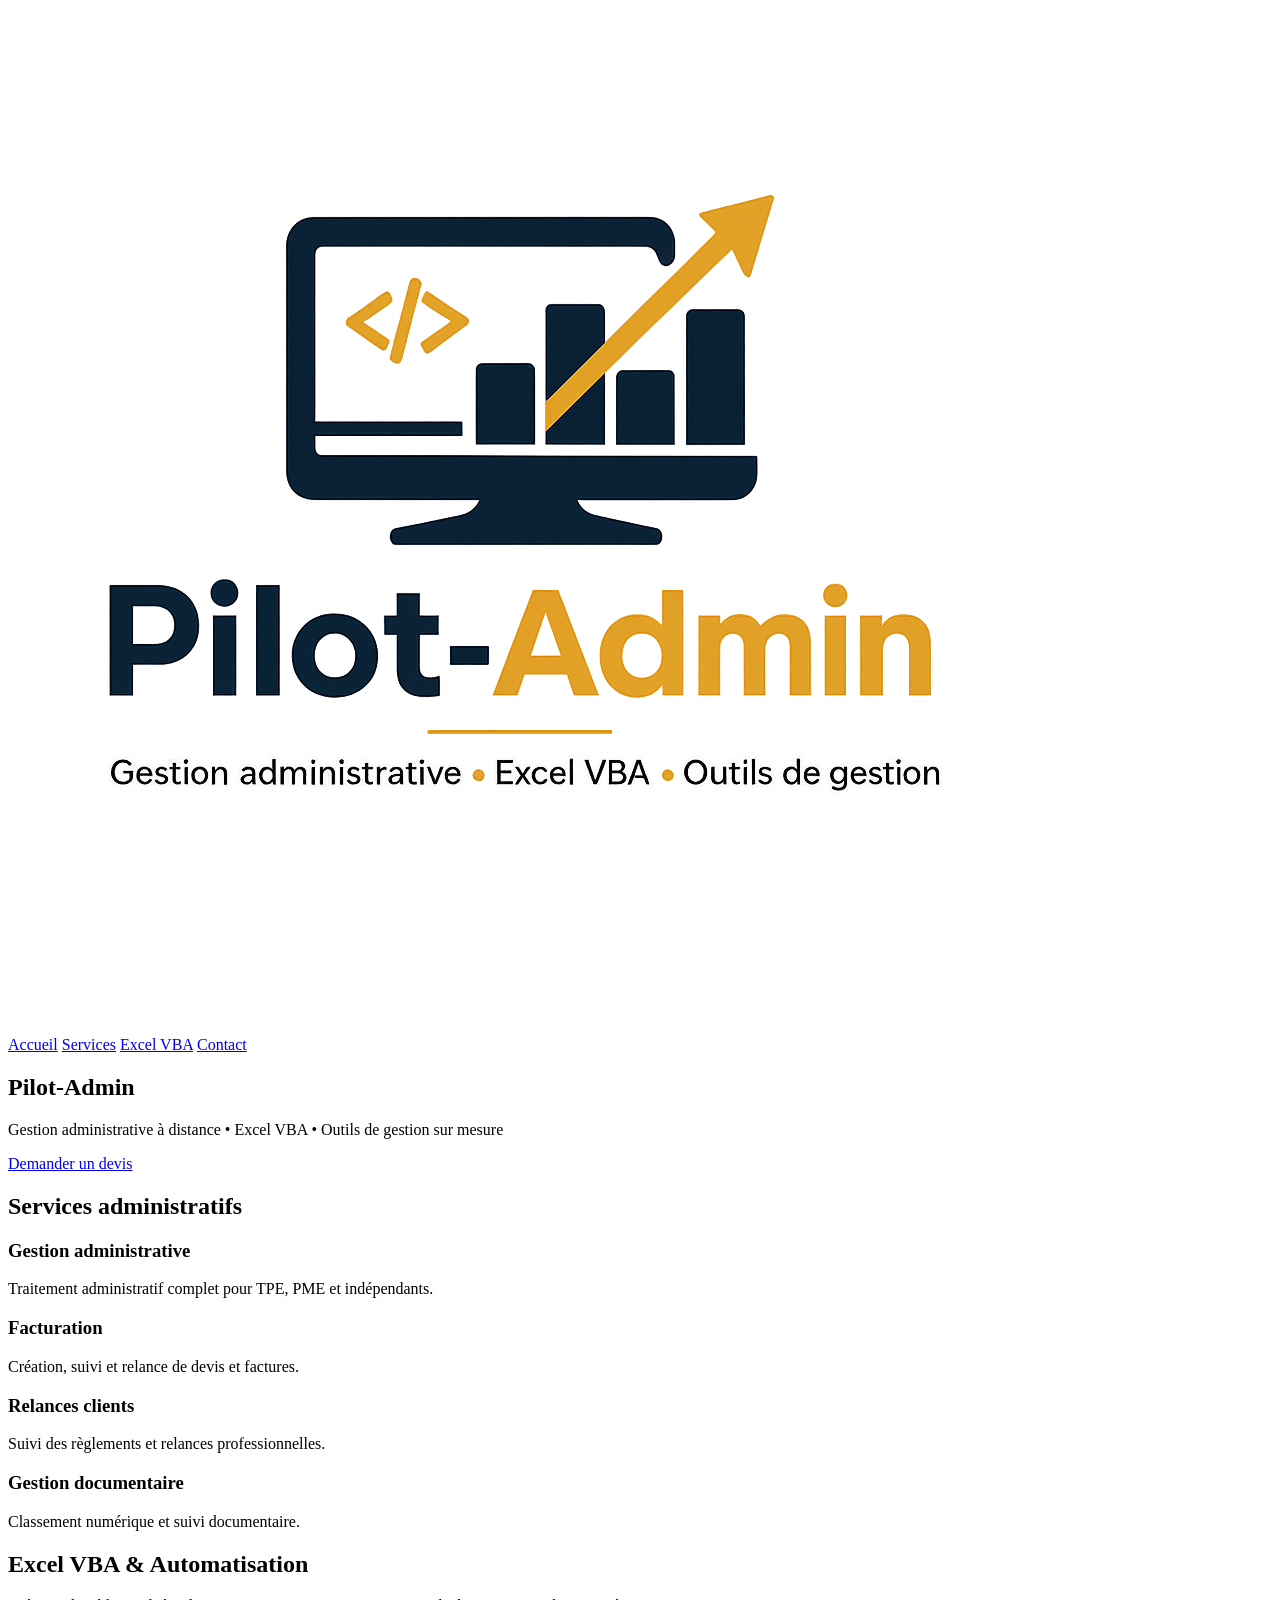
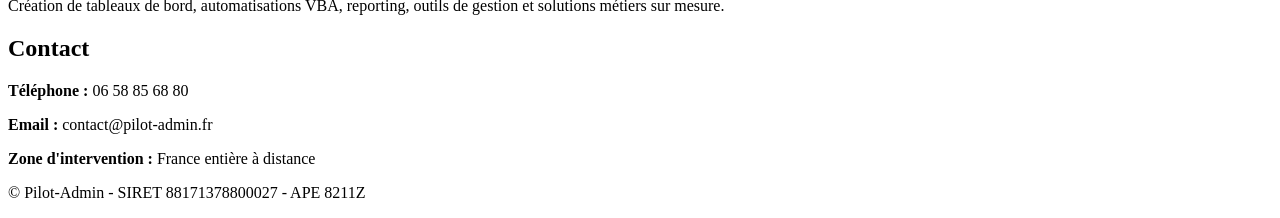
==== index.html @ e0c38121 "Update index.html" ====
<!DOCTYPE html>
<html lang="fr">
<head>
<meta charset="UTF-8">
<meta name="viewport" content="width=device-width, initial-scale=1.0">
<title>Pilot-Admin | Gestion administrative & Excel VBA</title>

<link rel="stylesheet" href="css/style.css">

</head>

<body>

<header>
    <div class="container nav">
        <img src="images/logo.png" alt="Pilot-Admin" class="logo">

        <nav>
            <a href="#accueil">Accueil</a>
            <a href="#services">Services</a>
            <a href="#excel">Excel VBA</a>
            <a href="#contact">Contact</a>
        </nav>
    </div>
</header>

<section id="accueil" class="hero">

    <div class="container">

        <h1>Pilot-Admin</h1>

        <p>
            Gestion administrative à distance • Excel VBA • Outils de gestion sur mesure
        </p>

        <div class="buttons">
            <a href="#contact" class="btn">Demander un devis</a>
        </div>

    </div>

</section>

<section id="services">

    <div class="container">

        <h2>Services administratifs</h2>

        <div class="cards">

            <div class="card">
                <h3>Gestion administrative</h3>
                <p>Traitement administratif complet pour TPE, PME et indépendants.</p>
            </div>

            <div class="card">
                <h3>Facturation</h3>
                <p>Création, suivi et relance de devis et factures.</p>
            </div>

            <div class="card">
                <h3>Relances clients</h3>
                <p>Suivi des règlements et relances professionnelles.</p>
            </div>

            <div class="card">
                <h3>Gestion documentaire</h3>
                <p>Classement numérique et suivi documentaire.</p>
            </div>

        </div>

    </div>

</section>

<section id="excel">

    <div class="container">

        <h2>Excel VBA & Automatisation</h2>

        <p class="center">
            Création de tableaux de bord, automatisations VBA,
            reporting, outils de gestion et solutions métiers sur mesure.
        </p>

    </div>

</section>

<section id="contact">

    <div class="container">

        <h2>Contact</h2>

        <div class="contact-box">

            <p><strong>Téléphone :</strong> 06 58 85 68 80</p>

            <p><strong>Email :</strong> contact@pilot-admin.fr</p>

            <p><strong>Zone d'intervention :</strong> France entière à distance</p>

        </div>

    </div>

</section>

<footer>

    <div class="container">

        <p>© Pilot-Admin - SIRET 88171378800027 - APE 8211Z</p>

    </div>

</footer>

</body>
</html>
---- css/style.css ----
/* Pilot-Admin */
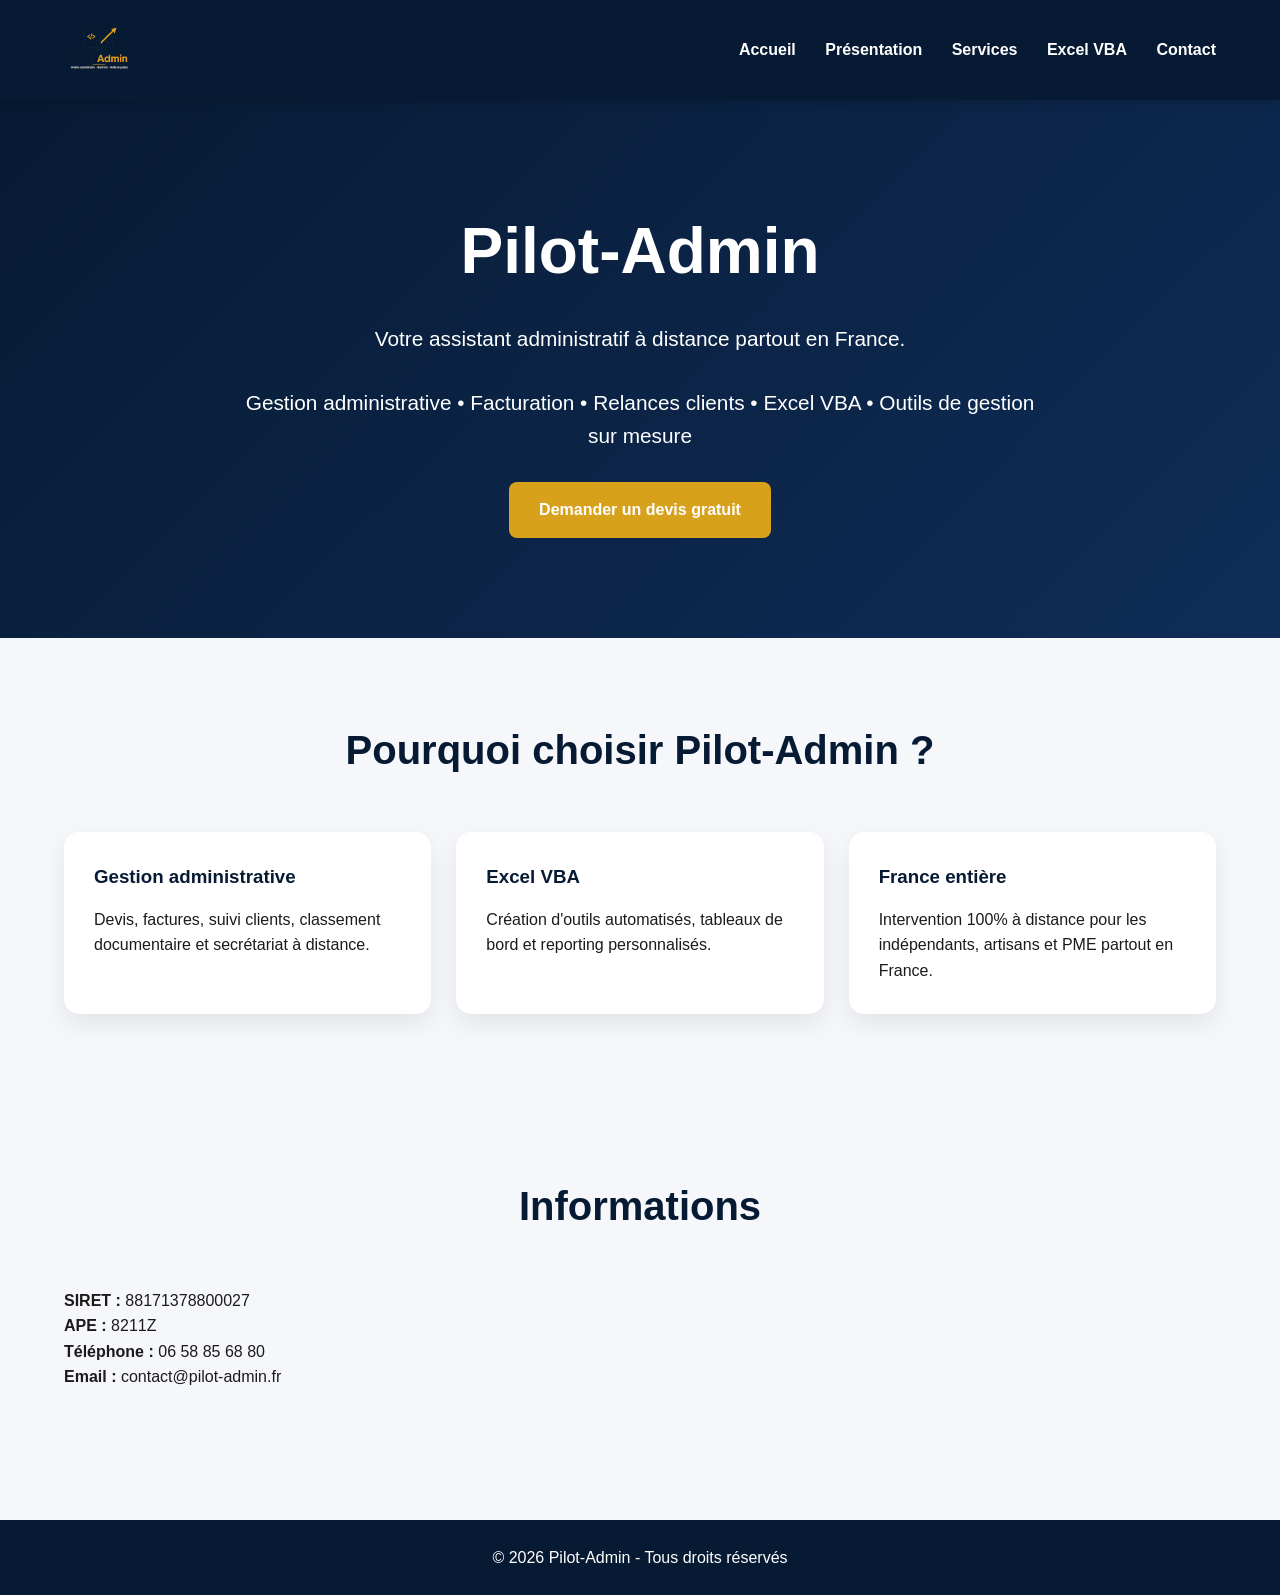
==== commit be1eb52b: "Update index.html" ====
--- a/index.html
+++ b/index.html
@@ -3,10 +3,8 @@
 <head>
 <meta charset="UTF-8">
 <meta name="viewport" content="width=device-width, initial-scale=1.0">
-<title>Pilot-Admin | Gestion administrative & Excel VBA</title>
-
+<title>Pilot-Admin - Gestion administrative à distance</title>
 <link rel="stylesheet" href="css/style.css">
-
 </head>
 
 <body>
@@ -14,111 +12,79 @@
 <header>
     <div class="container nav">
         <img src="images/logo.png" alt="Pilot-Admin" class="logo">
-
         <nav>
-            <a href="#accueil">Accueil</a>
-            <a href="#services">Services</a>
-            <a href="#excel">Excel VBA</a>
-            <a href="#contact">Contact</a>
+            <a href="index.html">Accueil</a>
+            <a href="a-propos.html">Présentation</a>
+            <a href="services.html">Services</a>
+            <a href="excel-vba.html">Excel VBA</a>
+            <a href="contact.html">Contact</a>
         </nav>
     </div>
 </header>
 
-<section id="accueil" class="hero">
-
+<section class="hero">
     <div class="container">
-
         <h1>Pilot-Admin</h1>
+        <p>
+            Votre assistant administratif à distance partout en France.
+        </p>
 
         <p>
-            Gestion administrative à distance • Excel VBA • Outils de gestion sur mesure
+            Gestion administrative • Facturation • Relances clients • Excel VBA • Outils de gestion sur mesure
         </p>
 
-        <div class="buttons">
-            <a href="#contact" class="btn">Demander un devis</a>
-        </div>
-
+        <a href="contact.html" class="btn">
+            Demander un devis gratuit
+        </a>
     </div>
-
 </section>
 
-<section id="services">
-
+<section class="section">
     <div class="container">
-
-        <h2>Services administratifs</h2>
+        <h2>Pourquoi choisir Pilot-Admin ?</h2>
 
         <div class="cards">
 
             <div class="card">
                 <h3>Gestion administrative</h3>
-                <p>Traitement administratif complet pour TPE, PME et indépendants.</p>
+                <p>
+                    Devis, factures, suivi clients, classement documentaire et secrétariat à distance.
+                </p>
             </div>
 
             <div class="card">
-                <h3>Facturation</h3>
-                <p>Création, suivi et relance de devis et factures.</p>
+                <h3>Excel VBA</h3>
+                <p>
+                    Création d'outils automatisés, tableaux de bord et reporting personnalisés.
+                </p>
             </div>
 
             <div class="card">
-                <h3>Relances clients</h3>
-                <p>Suivi des règlements et relances professionnelles.</p>
-            </div>
-
-            <div class="card">
-                <h3>Gestion documentaire</h3>
-                <p>Classement numérique et suivi documentaire.</p>
+                <h3>France entière</h3>
+                <p>
+                    Intervention 100% à distance pour les indépendants, artisans et PME partout en France.
+                </p>
             </div>
 
         </div>
-
     </div>
-
 </section>
 
-<section id="excel">
+<section class="section dark">
+    <div class="container">
+        <h2>Informations</h2>
 
-    <div class="container">
-
-        <h2>Excel VBA & Automatisation</h2>
-
-        <p class="center">
-            Création de tableaux de bord, automatisations VBA,
-            reporting, outils de gestion et solutions métiers sur mesure.
-        </p>
-
+        <p><strong>SIRET :</strong> 88171378800027</p>
+        <p><strong>APE :</strong> 8211Z</p>
+        <p><strong>Téléphone :</strong> 06 58 85 68 80</p>
+        <p><strong>Email :</strong> contact@pilot-admin.fr</p>
     </div>
-
-</section>
-
-<section id="contact">
-
-    <div class="container">
-
-        <h2>Contact</h2>
-
-        <div class="contact-box">
-
-            <p><strong>Téléphone :</strong> 06 58 85 68 80</p>
-
-            <p><strong>Email :</strong> contact@pilot-admin.fr</p>
-
-            <p><strong>Zone d'intervention :</strong> France entière à distance</p>
-
-        </div>
-
-    </div>
-
 </section>
 
 <footer>
-
     <div class="container">
-
-        <p>© Pilot-Admin - SIRET 88171378800027 - APE 8211Z</p>
-
+        © 2026 Pilot-Admin - Tous droits réservés
     </div>
-
 </footer>
 
 </body>
--- a/css/style.css
+++ b/css/style.css
@@ -1 +1,171 @@
-/* Pilot-Admin */
+*{
+margin:0;
+padding:0;
+box-sizing:border-box;
+font-family:Arial, Helvetica, sans-serif;
+}
+
+body{
+background:#f5f7fa;
+color:#1b1b1b;
+line-height:1.6;
+}
+
+.container{
+width:90%;
+max-width:1200px;
+margin:auto;
+}
+
+header{
+background:#071a33;
+position:sticky;
+top:0;
+z-index:1000;
+box-shadow:0 2px 10px rgba(0,0,0,0.2);
+}
+
+.nav{
+display:flex;
+justify-content:space-between;
+align-items:center;
+padding:15px 0;
+}
+
+.logo{
+height:70px;
+}
+
+nav a{
+color:white;
+text-decoration:none;
+margin-left:25px;
+font-weight:bold;
+transition:0.3s;
+}
+
+nav a:hover{
+color:#d8a11c;
+}
+
+.hero{
+background:linear-gradient(135deg,#071a33,#0f2d58);
+color:white;
+padding:100px 0;
+text-align:center;
+}
+
+.hero h1{
+font-size:4rem;
+margin-bottom:20px;
+}
+
+.hero p{
+font-size:1.3rem;
+max-width:800px;
+margin:auto;
+margin-bottom:30px;
+}
+
+.btn{
+display:inline-block;
+padding:15px 30px;
+background:#d8a11c;
+color:white;
+text-decoration:none;
+font-weight:bold;
+border-radius:8px;
+transition:0.3s;
+}
+
+.btn:hover{
+transform:translateY(-3px);
+}
+
+section{
+padding:80px 0;
+}
+
+h2{
+text-align:center;
+font-size:2.5rem;
+margin-bottom:50px;
+color:#071a33;
+}
+
+.cards{
+display:grid;
+grid-template-columns:repeat(auto-fit,minmax(250px,1fr));
+gap:25px;
+}
+
+.card{
+background:white;
+padding:30px;
+border-radius:15px;
+box-shadow:0 10px 25px rgba(0,0,0,0.08);
+transition:0.3s;
+}
+
+.card:hover{
+transform:translateY(-8px);
+}
+
+.card h3{
+color:#071a33;
+margin-bottom:15px;
+}
+
+.center{
+text-align:center;
+max-width:900px;
+margin:auto;
+font-size:1.1rem;
+}
+
+.contact-box{
+background:white;
+padding:40px;
+max-width:700px;
+margin:auto;
+border-radius:15px;
+box-shadow:0 10px 25px rgba(0,0,0,0.08);
+}
+
+.contact-box p{
+margin-bottom:15px;
+font-size:1.1rem;
+}
+
+footer{
+background:#071a33;
+color:white;
+text-align:center;
+padding:25px;
+margin-top:50px;
+}
+
+@media(max-width:768px){
+
+.nav{
+flex-direction:column;
+}
+
+nav{
+margin-top:15px;
+}
+
+nav a{
+display:block;
+margin:10px 0;
+}
+
+.hero h1{
+font-size:2.5rem;
+}
+
+.logo{
+height:60px;
+}
+
+}
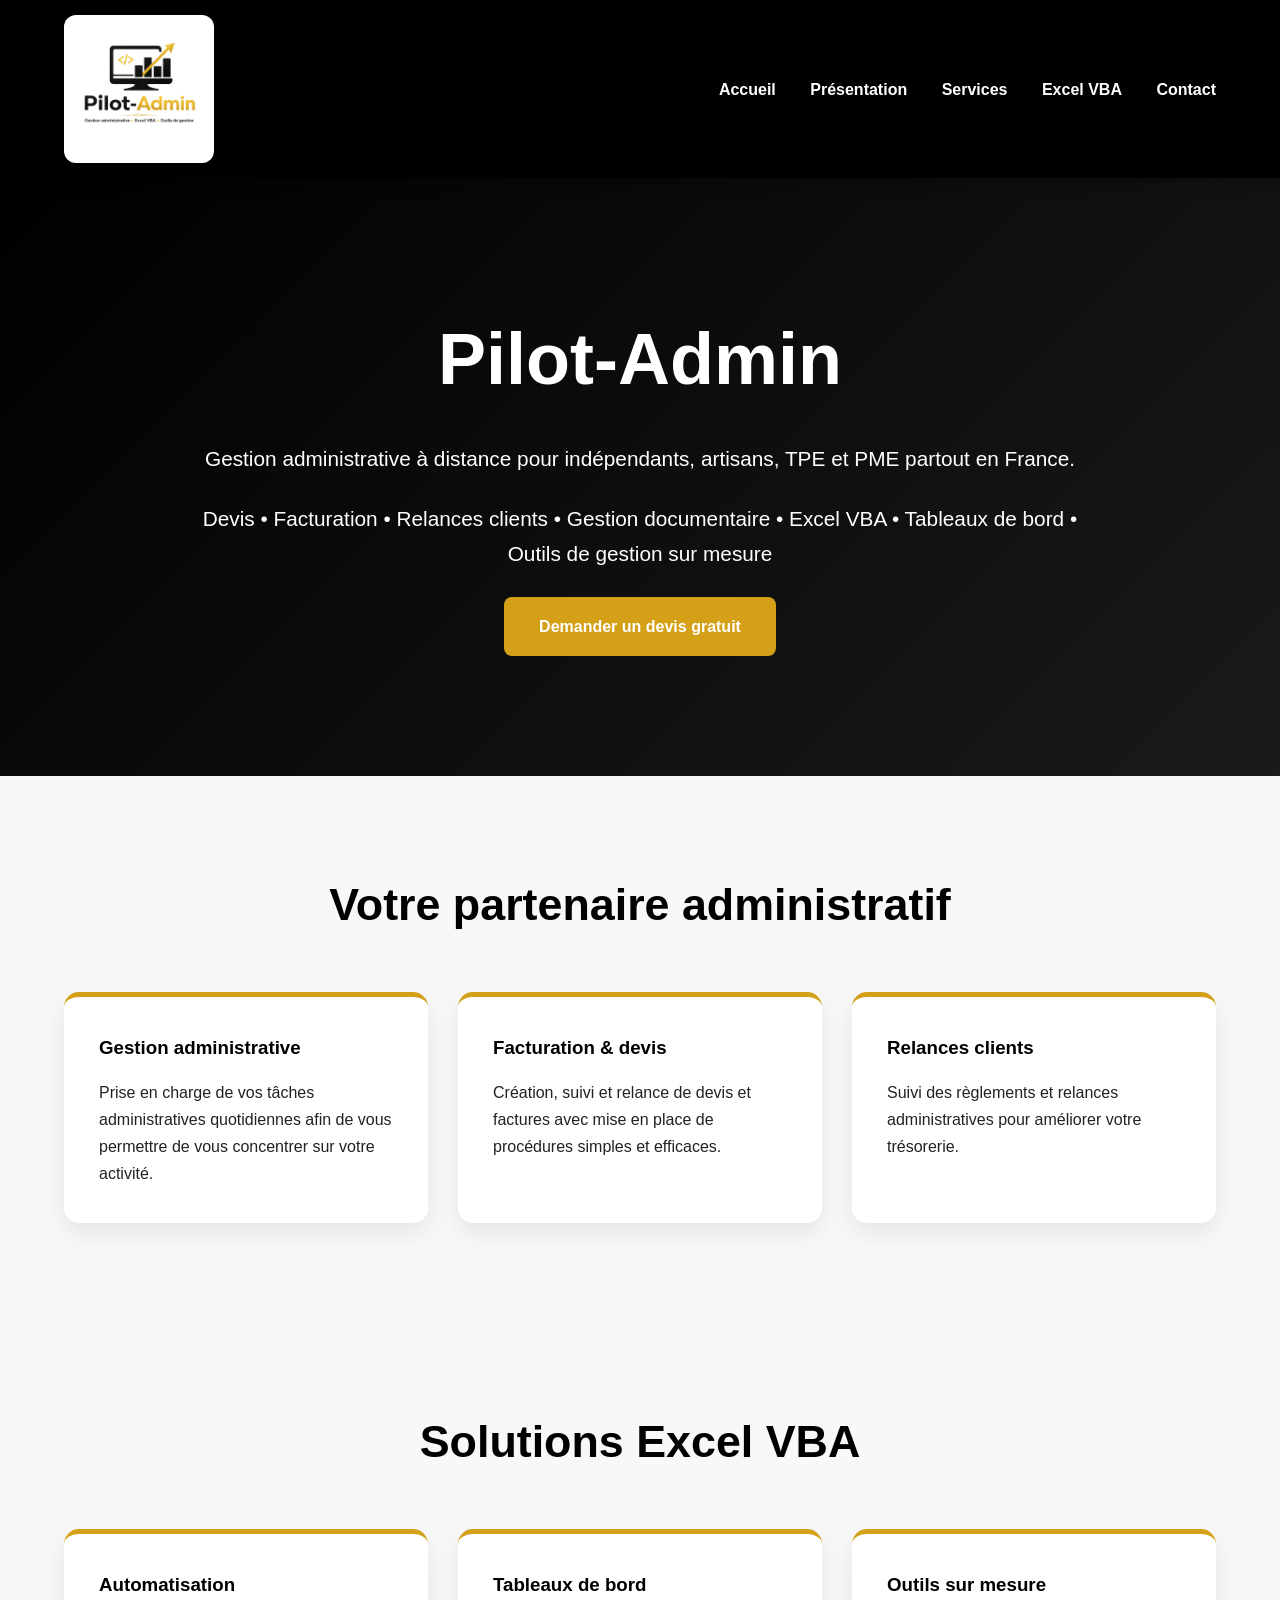
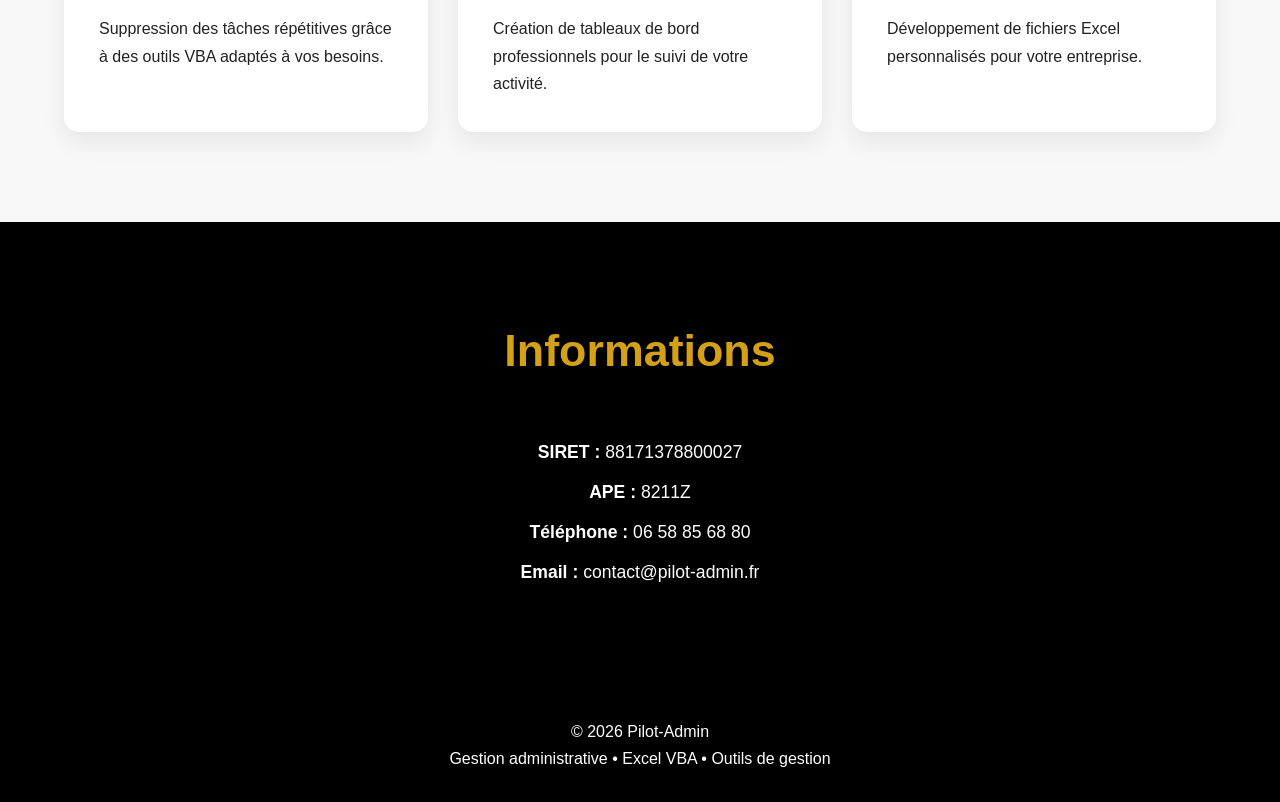
==== commit 7ee501f1: "Update index.html" ====
--- a/index.html
+++ b/index.html
@@ -10,81 +10,139 @@
 <body>
 
 <header>
-    <div class="container nav">
-        <img src="images/logo.png" alt="Pilot-Admin" class="logo">
-        <nav>
-            <a href="index.html">Accueil</a>
-            <a href="a-propos.html">Présentation</a>
-            <a href="services.html">Services</a>
-            <a href="excel-vba.html">Excel VBA</a>
-            <a href="contact.html">Contact</a>
-        </nav>
-    </div>
+<div class="container nav">
+
+<div style="background:white;padding:10px 15px;border-radius:12px;">
+<img src="images/logo.png" alt="Pilot-Admin" class="logo">
+</div>
+
+<nav>
+<a href="index.html">Accueil</a>
+<a href="a-propos.html">Présentation</a>
+<a href="services.html">Services</a>
+<a href="excel-vba.html">Excel VBA</a>
+<a href="contact.html">Contact</a>
+</nav>
+
+</div>
 </header>
 
 <section class="hero">
-    <div class="container">
-        <h1>Pilot-Admin</h1>
-        <p>
-            Votre assistant administratif à distance partout en France.
-        </p>
 
-        <p>
-            Gestion administrative • Facturation • Relances clients • Excel VBA • Outils de gestion sur mesure
-        </p>
+<div class="container">
 
-        <a href="contact.html" class="btn">
-            Demander un devis gratuit
-        </a>
-    </div>
+<h1>Pilot-Admin</h1>
+
+<p>
+Gestion administrative à distance pour indépendants, artisans, TPE et PME partout en France.
+</p>
+
+<p>
+Devis • Facturation • Relances clients • Gestion documentaire • Excel VBA • Tableaux de bord • Outils de gestion sur mesure
+</p>
+
+<a href="contact.html" class="btn">
+Demander un devis gratuit
+</a>
+
+</div>
+
 </section>
 
-<section class="section">
-    <div class="container">
-        <h2>Pourquoi choisir Pilot-Admin ?</h2>
+<section>
 
-        <div class="cards">
+<div class="container">
 
-            <div class="card">
-                <h3>Gestion administrative</h3>
-                <p>
-                    Devis, factures, suivi clients, classement documentaire et secrétariat à distance.
-                </p>
-            </div>
+<h2>Votre partenaire administratif</h2>
 
-            <div class="card">
-                <h3>Excel VBA</h3>
-                <p>
-                    Création d'outils automatisés, tableaux de bord et reporting personnalisés.
-                </p>
-            </div>
+<div class="cards">
 
-            <div class="card">
-                <h3>France entière</h3>
-                <p>
-                    Intervention 100% à distance pour les indépendants, artisans et PME partout en France.
-                </p>
-            </div>
+<div class="card">
+<h3>Gestion administrative</h3>
+<p>
+Prise en charge de vos tâches administratives quotidiennes afin de vous permettre de vous concentrer sur votre activité.
+</p>
+</div>
 
-        </div>
-    </div>
+<div class="card">
+<h3>Facturation & devis</h3>
+<p>
+Création, suivi et relance de devis et factures avec mise en place de procédures simples et efficaces.
+</p>
+</div>
+
+<div class="card">
+<h3>Relances clients</h3>
+<p>
+Suivi des règlements et relances administratives pour améliorer votre trésorerie.
+</p>
+</div>
+
+</div>
+
+</div>
+
 </section>
 
-<section class="section dark">
-    <div class="container">
-        <h2>Informations</h2>
+<section>
 
-        <p><strong>SIRET :</strong> 88171378800027</p>
-        <p><strong>APE :</strong> 8211Z</p>
-        <p><strong>Téléphone :</strong> 06 58 85 68 80</p>
-        <p><strong>Email :</strong> contact@pilot-admin.fr</p>
-    </div>
+<div class="container">
+
+<h2>Solutions Excel VBA</h2>
+
+<div class="cards">
+
+<div class="card">
+<h3>Automatisation</h3>
+<p>
+Suppression des tâches répétitives grâce à des outils VBA adaptés à vos besoins.
+</p>
+</div>
+
+<div class="card">
+<h3>Tableaux de bord</h3>
+<p>
+Création de tableaux de bord professionnels pour le suivi de votre activité.
+</p>
+</div>
+
+<div class="card">
+<h3>Outils sur mesure</h3>
+<p>
+Développement de fichiers Excel personnalisés pour votre entreprise.
+</p>
+</div>
+
+</div>
+
+</div>
+
+</section>
+
+<section class="dark">
+
+<div class="container">
+
+<h2>Informations</h2>
+
+<p><strong>SIRET :</strong> 88171378800027</p>
+<p><strong>APE :</strong> 8211Z</p>
+<p><strong>Téléphone :</strong> 06 58 85 68 80</p>
+<p><strong>Email :</strong> contact@pilot-admin.fr</p>
+
+</div>
+
 </section>
 
 <footer>
-    <div class="container">
-        © 2026 Pilot-Admin - Tous droits réservés
-    </div>
+
+<div class="container">
+
+<p>© 2026 Pilot-Admin</p>
+<p>Gestion administrative • Excel VBA • Outils de gestion</p>
+
+</div>
+
 </footer>
 
 </body>
--- a/css/style.css
+++ b/css/style.css
@@ -6,9 +6,9 @@
 }
 
 body{
-background:#f5f7fa;
-color:#1b1b1b;
-line-height:1.6;
+background:#f8f8f8;
+color:#222;
+line-height:1.7;
 }
 
 .container{
@@ -17,12 +17,14 @@
 margin:auto;
 }
 
+/* HEADER */
+
 header{
-background:#071a33;
+background:#000000;
 position:sticky;
 top:0;
 z-index:1000;
-box-shadow:0 2px 10px rgba(0,0,0,0.2);
+box-shadow:0 3px 15px rgba(0,0,0,0.3);
 }
 
 .nav{
@@ -33,44 +35,48 @@
 }
 
 .logo{
-height:70px;
+height:120px;
+width:auto;
 }
 
 nav a{
-color:white;
+color:#ffffff;
 text-decoration:none;
-margin-left:25px;
-font-weight:bold;
+margin-left:30px;
+font-weight:600;
+font-size:16px;
 transition:0.3s;
 }
 
 nav a:hover{
-color:#d8a11c;
-}
+color:#d4a017;
+}
+
+/* HERO */
 
 .hero{
-background:linear-gradient(135deg,#071a33,#0f2d58);
-color:white;
-padding:100px 0;
+background:linear-gradient(135deg,#000000,#1a1a1a);
+color:white;
+padding:120px 20px;
 text-align:center;
 }
 
 .hero h1{
-font-size:4rem;
+font-size:4.5rem;
 margin-bottom:20px;
+color:white;
 }
 
 .hero p{
 font-size:1.3rem;
-max-width:800px;
-margin:auto;
-margin-bottom:30px;
+max-width:900px;
+margin:0 auto 25px auto;
 }
 
 .btn{
 display:inline-block;
-padding:15px 30px;
-background:#d8a11c;
+padding:16px 35px;
+background:#d4a017;
 color:white;
 text-decoration:none;
 font-weight:bold;
@@ -79,31 +85,37 @@
 }
 
 .btn:hover{
+background:#b8860b;
 transform:translateY(-3px);
 }
 
+/* SECTIONS */
+
 section{
-padding:80px 0;
+padding:90px 0;
 }
 
 h2{
 text-align:center;
-font-size:2.5rem;
+font-size:2.8rem;
 margin-bottom:50px;
-color:#071a33;
-}
+color:#000;
+}
+
+/* CARDS */
 
 .cards{
 display:grid;
-grid-template-columns:repeat(auto-fit,minmax(250px,1fr));
-gap:25px;
+grid-template-columns:repeat(auto-fit,minmax(280px,1fr));
+gap:30px;
 }
 
 .card{
 background:white;
-padding:30px;
+padding:35px;
 border-radius:15px;
 box-shadow:0 10px 25px rgba(0,0,0,0.08);
+border-top:5px solid #d4a017;
 transition:0.3s;
 }
 
@@ -112,7 +124,7 @@
 }
 
 .card h3{
-color:#071a33;
+color:#000;
 margin-bottom:15px;
 }
 
@@ -120,16 +132,19 @@
 text-align:center;
 max-width:900px;
 margin:auto;
-font-size:1.1rem;
-}
+font-size:1.15rem;
+}
+
+/* CONTACT */
 
 .contact-box{
 background:white;
 padding:40px;
-max-width:700px;
+max-width:800px;
 margin:auto;
 border-radius:15px;
 box-shadow:0 10px 25px rgba(0,0,0,0.08);
+border-top:5px solid #d4a017;
 }
 
 .contact-box p{
@@ -137,13 +152,39 @@
 font-size:1.1rem;
 }
 
+/* SECTION NOIRE */
+
+.dark{
+background:#000;
+color:white;
+}
+
+.dark h2{
+color:#d4a017;
+}
+
+.dark p{
+text-align:center;
+font-size:1.1rem;
+margin-bottom:10px;
+}
+
+/* FOOTER */
+
 footer{
-background:#071a33;
-color:white;
-text-align:center;
-padding:25px;
-margin-top:50px;
-}
+background:#000;
+color:white;
+text-align:center;
+padding:30px;
+margin-top:0;
+}
+
+footer a{
+color:#d4a017;
+text-decoration:none;
+}
+
+/* RESPONSIVE */
 
 @media(max-width:768px){
 
@@ -151,21 +192,35 @@
 flex-direction:column;
 }
 
+.logo{
+height:90px;
+margin-bottom:15px;
+}
+
 nav{
-margin-top:15px;
+display:flex;
+flex-direction:column;
+align-items:center;
 }
 
 nav a{
-display:block;
-margin:10px 0;
+margin:8px 0;
+}
+
+.hero{
+padding:80px 20px;
 }
 
 .hero h1{
-font-size:2.5rem;
-}
-
-.logo{
-height:60px;
-}
-
-}
+font-size:2.8rem;
+}
+
+.hero p{
+font-size:1.1rem;
+}
+
+h2{
+font-size:2rem;
+}
+
+}
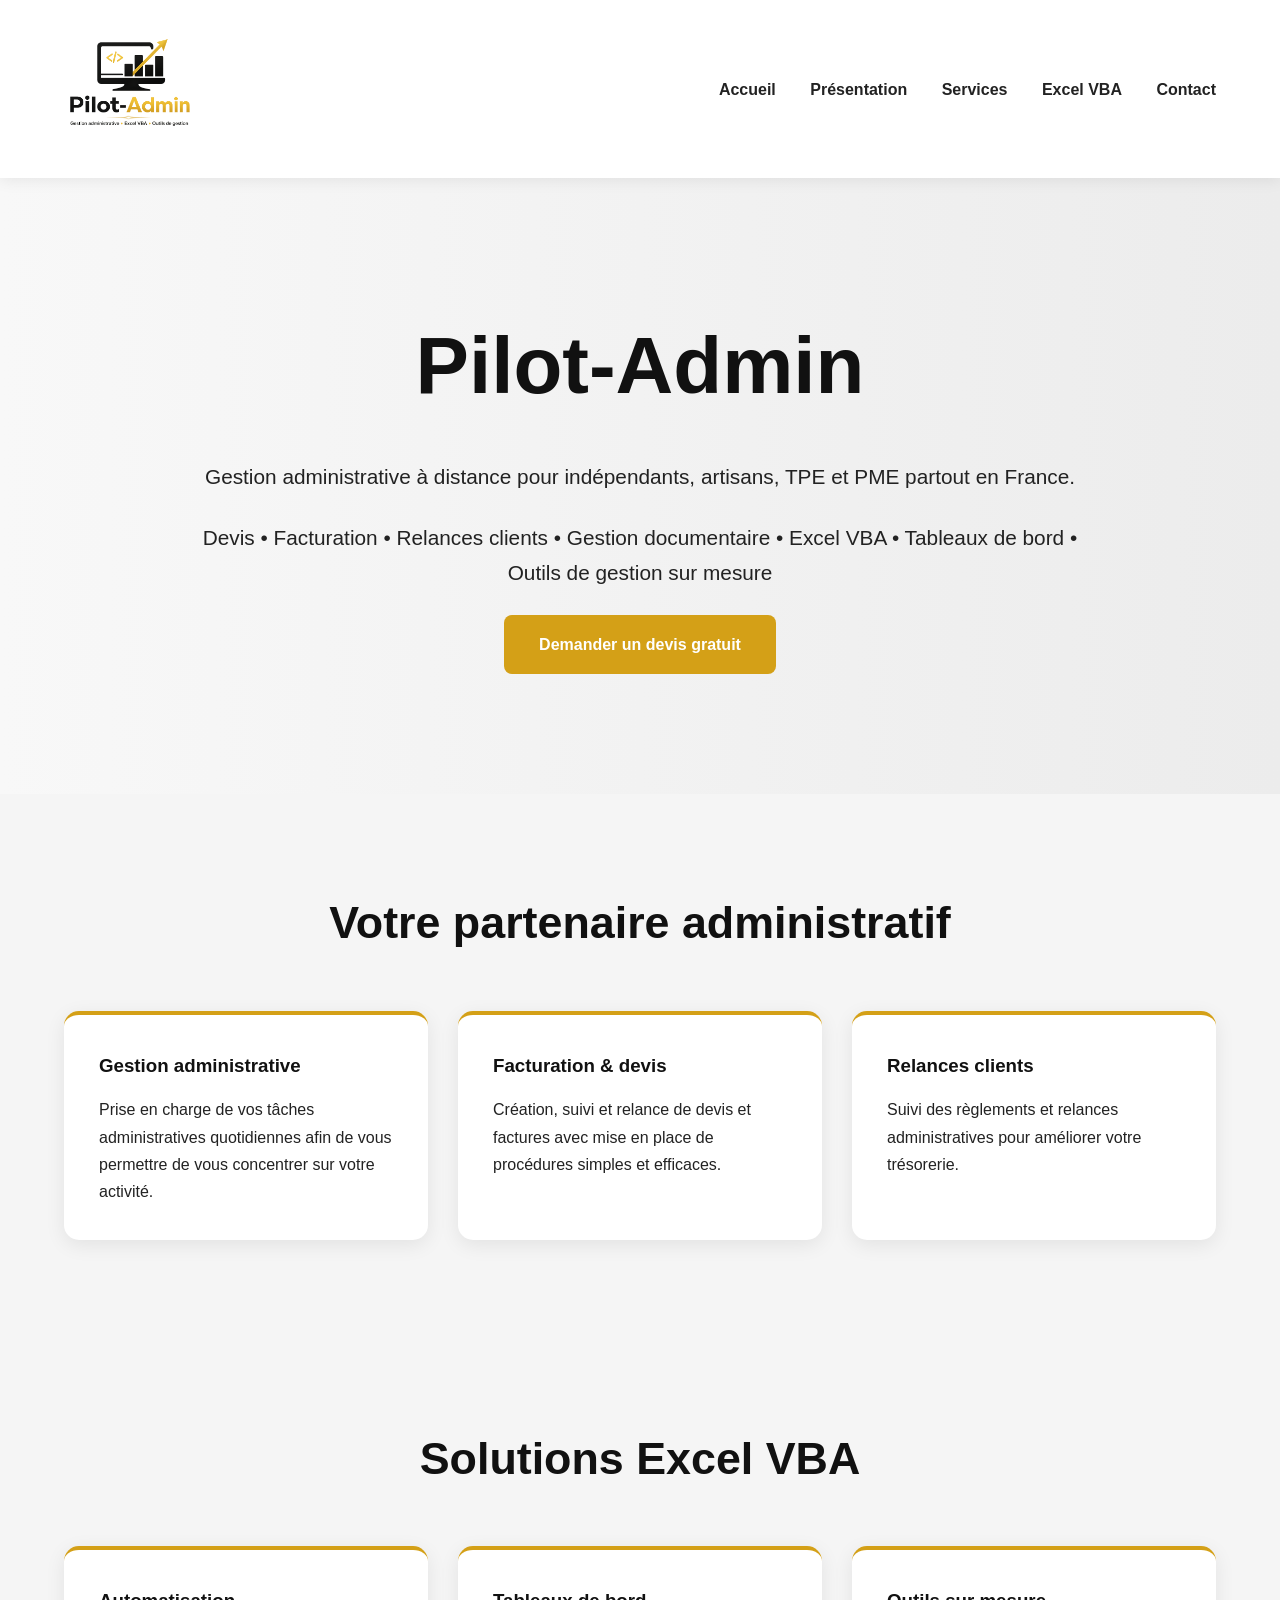
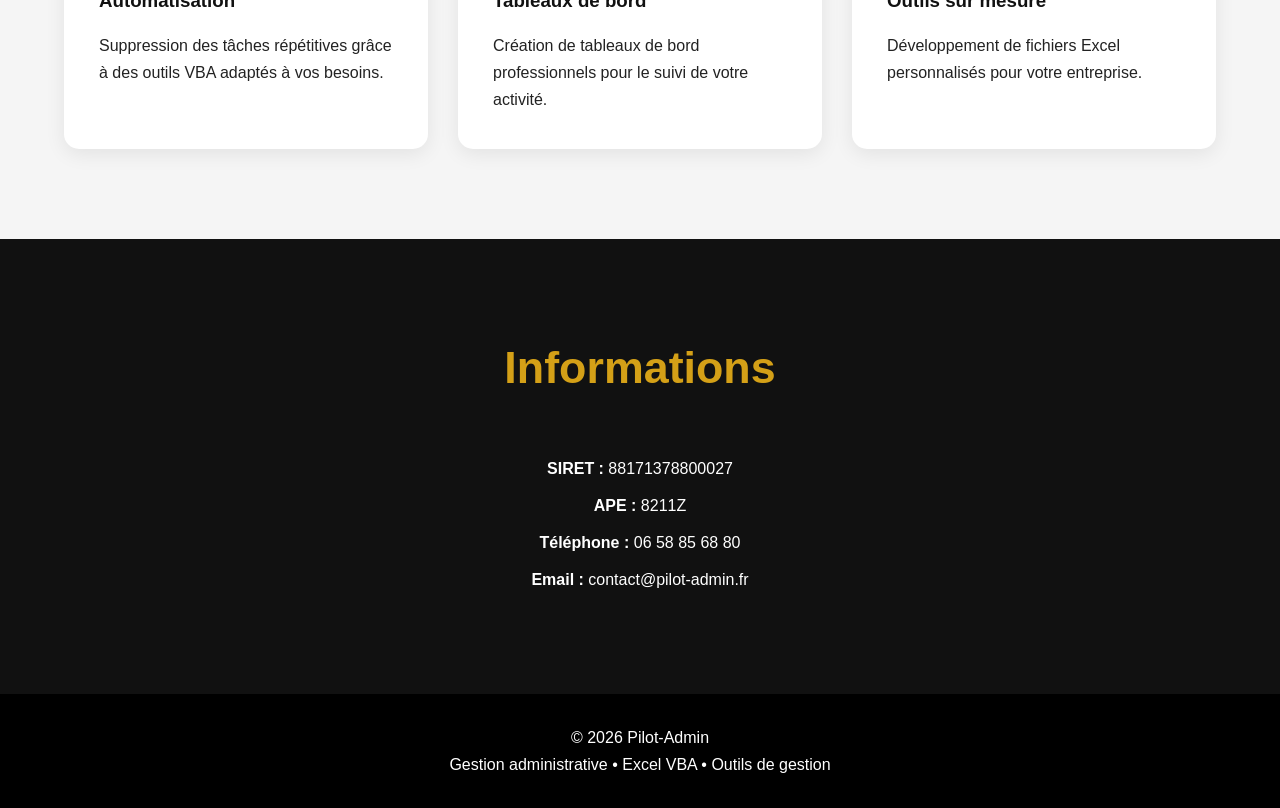
==== commit bba5b550: "Update index.html" ====
--- a/index.html
+++ b/index.html
@@ -12,7 +12,7 @@
 <header>
 <div class="container nav">
 
-<div style="background:white;padding:10px 15px;border-radius:12px;">
+<div>
 <img src="images/logo.png" alt="Pilot-Admin" class="logo">
 </div>
 
--- a/css/style.css
+++ b/css/style.css
@@ -6,7 +6,7 @@
 }
 
 body{
-background:#f8f8f8;
+background:#f5f5f5;
 color:#222;
 line-height:1.7;
 }
@@ -17,54 +17,48 @@
 margin:auto;
 }
 
-/* HEADER */
-
 header{
-background:#000000;
+background:#ffffff;
 position:sticky;
 top:0;
 z-index:1000;
-box-shadow:0 3px 15px rgba(0,0,0,0.3);
+box-shadow:0 2px 15px rgba(0,0,0,0.08);
 }
 
 .nav{
 display:flex;
 justify-content:space-between;
 align-items:center;
-padding:15px 0;
+padding:20px 0;
 }
 
 .logo{
-height:120px;
+height:130px;
 width:auto;
 }
 
 nav a{
-color:#ffffff;
+color:#222;
 text-decoration:none;
 margin-left:30px;
 font-weight:600;
 font-size:16px;
-transition:0.3s;
 }
 
 nav a:hover{
 color:#d4a017;
 }
 
-/* HERO */
-
 .hero{
-background:linear-gradient(135deg,#000000,#1a1a1a);
-color:white;
+background:linear-gradient(to right,#f8f8f8,#ececec);
 padding:120px 20px;
 text-align:center;
 }
 
 .hero h1{
-font-size:4.5rem;
-margin-bottom:20px;
-color:white;
+font-size:5rem;
+color:#111;
+margin-bottom:25px;
 }
 
 .hero p{
@@ -81,15 +75,11 @@
 text-decoration:none;
 font-weight:bold;
 border-radius:8px;
-transition:0.3s;
 }
 
 .btn:hover{
-background:#b8860b;
-transform:translateY(-3px);
+background:#b88a0d;
 }
-
-/* SECTIONS */
 
 section{
 padding:90px 0;
@@ -99,10 +89,8 @@
 text-align:center;
 font-size:2.8rem;
 margin-bottom:50px;
-color:#000;
+color:#111;
 }
-
-/* CARDS */
 
 .cards{
 display:grid;
@@ -114,48 +102,17 @@
 background:white;
 padding:35px;
 border-radius:15px;
-box-shadow:0 10px 25px rgba(0,0,0,0.08);
-border-top:5px solid #d4a017;
-transition:0.3s;
-}
-
-.card:hover{
-transform:translateY(-8px);
+box-shadow:0 5px 20px rgba(0,0,0,0.08);
+border-top:4px solid #d4a017;
 }
 
 .card h3{
-color:#000;
 margin-bottom:15px;
+color:#111;
 }
 
-.center{
-text-align:center;
-max-width:900px;
-margin:auto;
-font-size:1.15rem;
-}
-
-/* CONTACT */
-
-.contact-box{
-background:white;
-padding:40px;
-max-width:800px;
-margin:auto;
-border-radius:15px;
-box-shadow:0 10px 25px rgba(0,0,0,0.08);
-border-top:5px solid #d4a017;
-}
-
-.contact-box p{
-margin-bottom:15px;
-font-size:1.1rem;
-}
-
-/* SECTION NOIRE */
-
 .dark{
-background:#000;
+background:#111;
 color:white;
 }
 
@@ -165,26 +122,24 @@
 
 .dark p{
 text-align:center;
-font-size:1.1rem;
 margin-bottom:10px;
 }
 
-/* FOOTER */
+.contact-box{
+background:white;
+padding:40px;
+border-radius:15px;
+box-shadow:0 5px 20px rgba(0,0,0,0.08);
+max-width:800px;
+margin:auto;
+}
 
 footer{
 background:#000;
 color:white;
 text-align:center;
 padding:30px;
-margin-top:0;
 }
-
-footer a{
-color:#d4a017;
-text-decoration:none;
-}
-
-/* RESPONSIVE */
 
 @media(max-width:768px){
 
@@ -193,7 +148,7 @@
 }
 
 .logo{
-height:90px;
+height:100px;
 margin-bottom:15px;
 }
 
@@ -207,20 +162,8 @@
 margin:8px 0;
 }
 
-.hero{
-padding:80px 20px;
-}
-
 .hero h1{
-font-size:2.8rem;
-}
-
-.hero p{
-font-size:1.1rem;
-}
-
-h2{
-font-size:2rem;
+font-size:3rem;
 }
 
 }
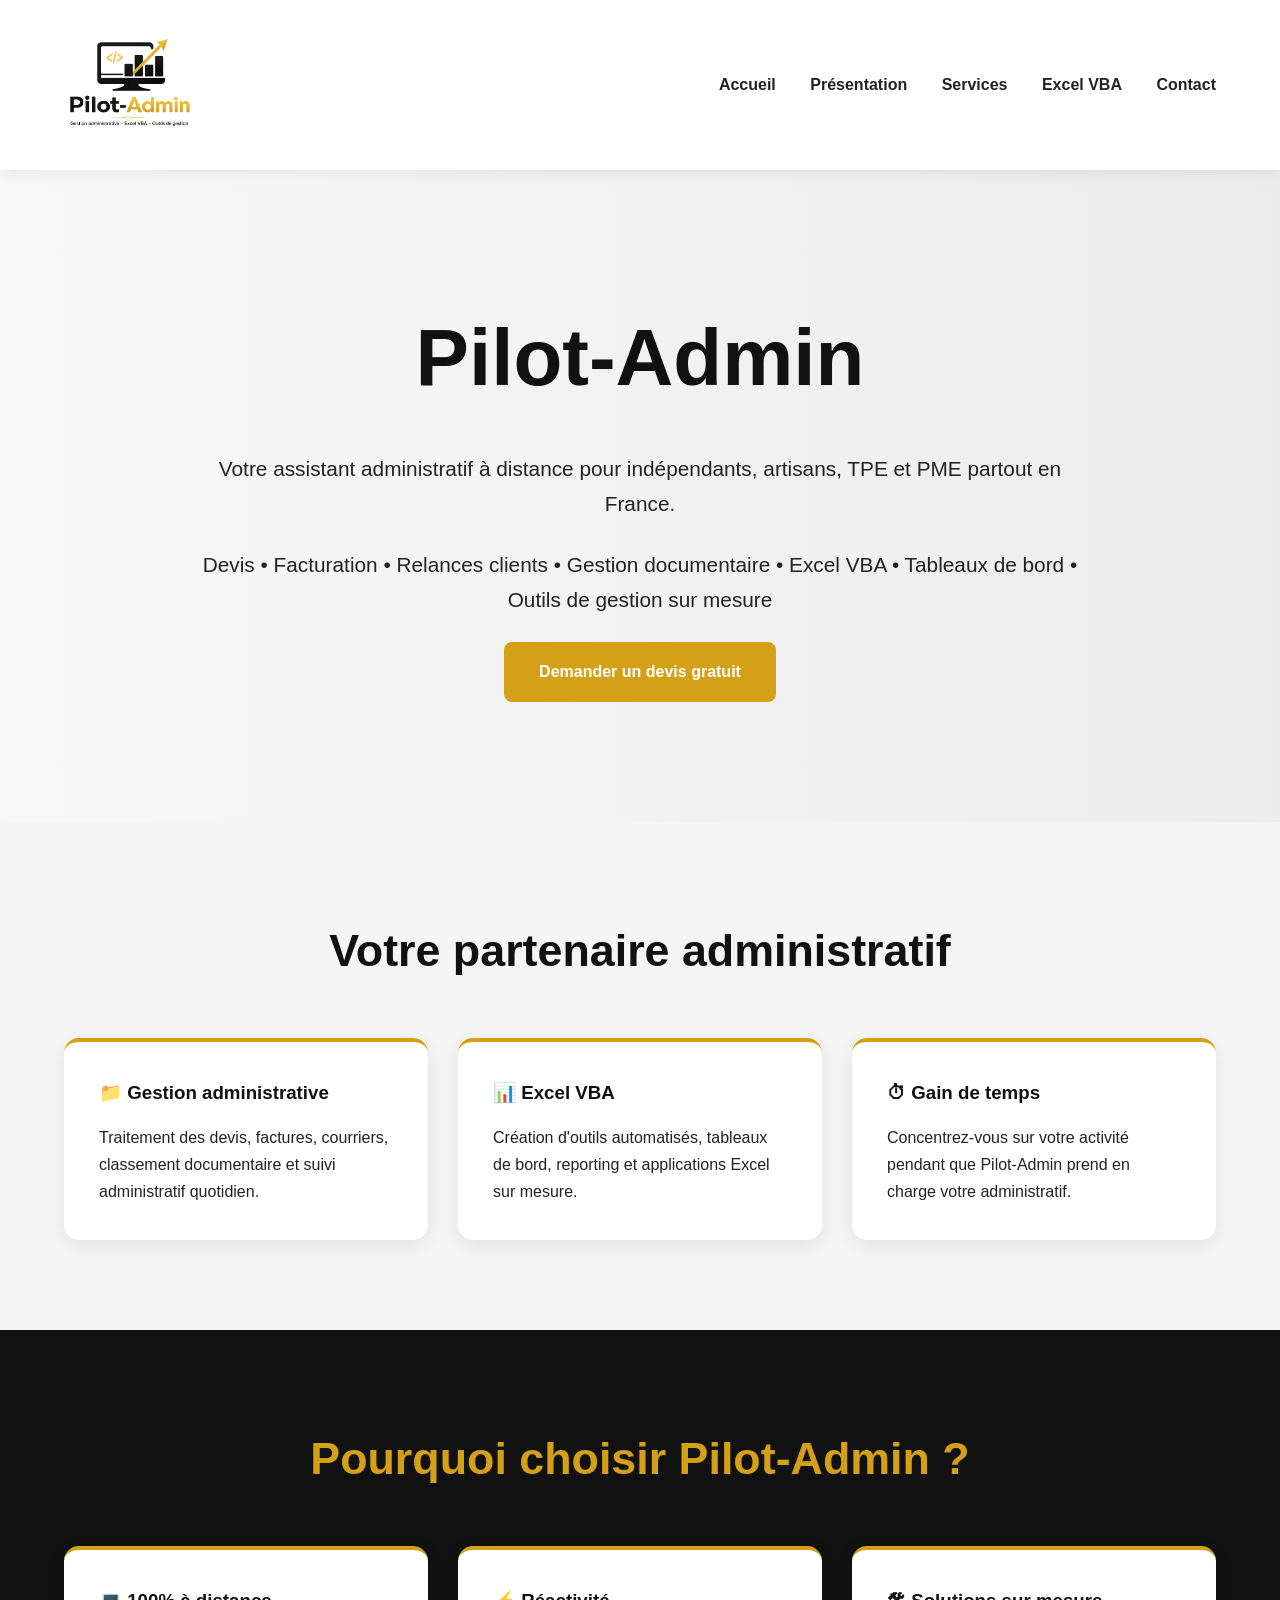
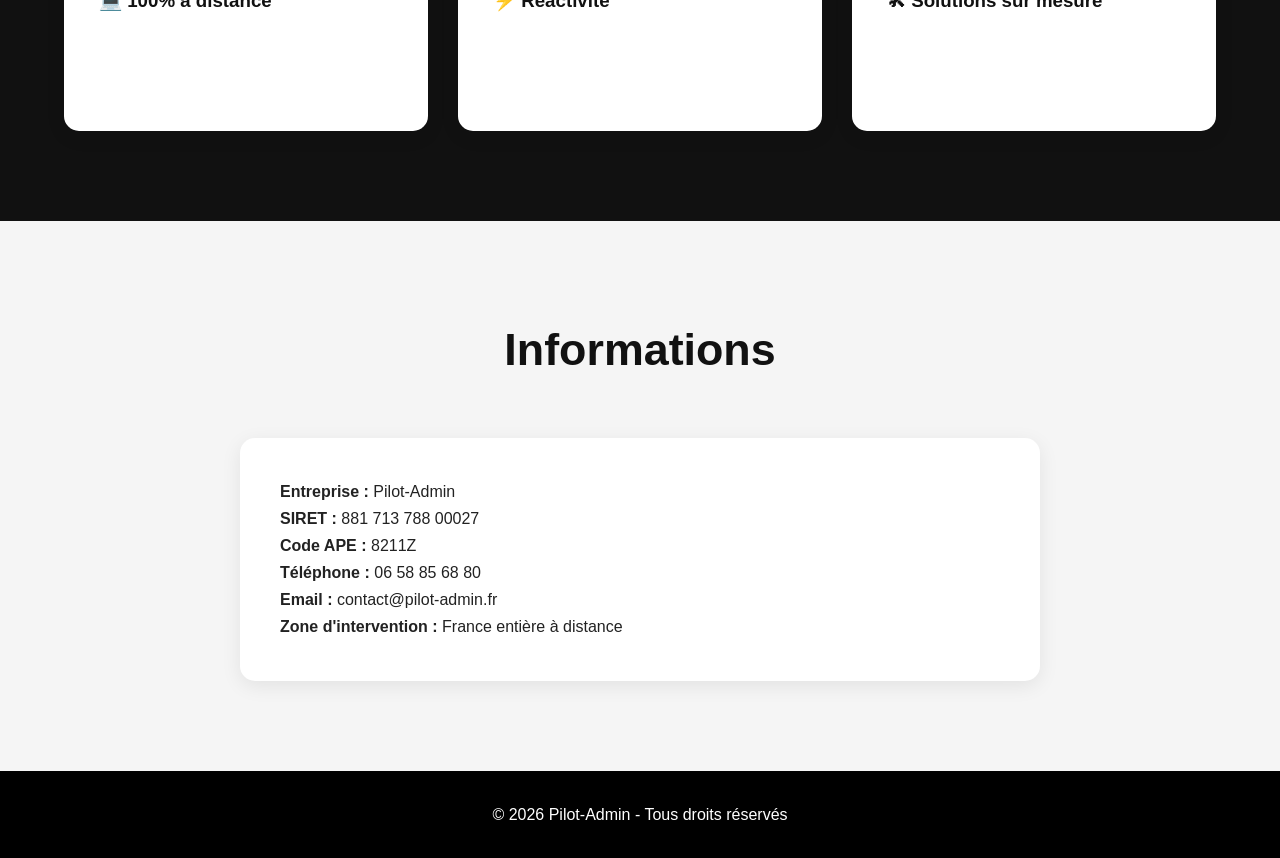
==== commit 8d897269: "Update index.html" ====
--- a/index.html
+++ b/index.html
@@ -4,17 +4,17 @@
 <meta charset="UTF-8">
 <meta name="viewport" content="width=device-width, initial-scale=1.0">
 <title>Pilot-Admin - Gestion administrative à distance</title>
+
+<link rel="icon" type="image/png" href="images/logo.png">
 <link rel="stylesheet" href="css/style.css">
+
 </head>
 
 <body>
 
 <header>
 <div class="container nav">
-
-<div>
 <img src="images/logo.png" alt="Pilot-Admin" class="logo">
-</div>
 
 <nav>
 <a href="index.html">Accueil</a>
@@ -23,18 +23,16 @@
 <a href="excel-vba.html">Excel VBA</a>
 <a href="contact.html">Contact</a>
 </nav>
-
 </div>
 </header>
 
 <section class="hero">
-
 <div class="container">
 
 <h1>Pilot-Admin</h1>
 
 <p>
-Gestion administrative à distance pour indépendants, artisans, TPE et PME partout en France.
+Votre assistant administratif à distance pour indépendants, artisans, TPE et PME partout en France.
 </p>
 
 <p>
@@ -46,11 +44,9 @@
 </a>
 
 </div>
-
 </section>
 
 <section>
-
 <div class="container">
 
 <h2>Votre partenaire administratif</h2>
@@ -58,91 +54,92 @@
 <div class="cards">
 
 <div class="card">
-<h3>Gestion administrative</h3>
+<h3>📁 Gestion administrative</h3>
 <p>
-Prise en charge de vos tâches administratives quotidiennes afin de vous permettre de vous concentrer sur votre activité.
+Traitement des devis, factures, courriers, classement documentaire et suivi administratif quotidien.
 </p>
 </div>
 
 <div class="card">
-<h3>Facturation & devis</h3>
+<h3>📊 Excel VBA</h3>
 <p>
-Création, suivi et relance de devis et factures avec mise en place de procédures simples et efficaces.
+Création d'outils automatisés, tableaux de bord, reporting et applications Excel sur mesure.
 </p>
 </div>
 
 <div class="card">
-<h3>Relances clients</h3>
+<h3>⏱ Gain de temps</h3>
 <p>
-Suivi des règlements et relances administratives pour améliorer votre trésorerie.
+Concentrez-vous sur votre activité pendant que Pilot-Admin prend en charge votre administratif.
 </p>
 </div>
 
 </div>
 
 </div>
-
 </section>
 
-<section>
-
+<section class="dark">
 <div class="container">
 
-<h2>Solutions Excel VBA</h2>
+<h2>Pourquoi choisir Pilot-Admin ?</h2>
 
 <div class="cards">
 
 <div class="card">
-<h3>Automatisation</h3>
+<h3>💻 100% à distance</h3>
 <p>
-Suppression des tâches répétitives grâce à des outils VBA adaptés à vos besoins.
+Intervention partout en France sans déplacement.
 </p>
 </div>
 
 <div class="card">
-<h3>Tableaux de bord</h3>
+<h3>⚡ Réactivité</h3>
 <p>
-Création de tableaux de bord professionnels pour le suivi de votre activité.
+Réponses rapides et accompagnement personnalisé.
 </p>
 </div>
 
 <div class="card">
-<h3>Outils sur mesure</h3>
+<h3>🛠 Solutions sur mesure</h3>
 <p>
-Développement de fichiers Excel personnalisés pour votre entreprise.
+Chaque outil est adapté aux besoins réels de votre activité.
 </p>
 </div>
 
 </div>
 
 </div>
-
 </section>
 
-<section class="dark">
-
+<section>
 <div class="container">
 
 <h2>Informations</h2>
 
-<p><strong>SIRET :</strong> 88171378800027</p>
-<p><strong>APE :</strong> 8211Z</p>
+<div class="contact-box">
+
+<p><strong>Entreprise :</strong> Pilot-Admin</p>
+
+<p><strong>SIRET :</strong> 881 713 788 00027</p>
+
+<p><strong>Code APE :</strong> 8211Z</p>
+
 <p><strong>Téléphone :</strong> 06 58 85 68 80</p>
+
 <p><strong>Email :</strong> contact@pilot-admin.fr</p>
+
+<p><strong>Zone d'intervention :</strong> France entière à distance</p>
 
 </div>
 
+</div>
 </section>
 
 <footer>
-
 <div class="container">
-
-<p>© 2026 Pilot-Admin</p>
-<p>Gestion administrative • Excel VBA • Outils de gestion</p>
-
+© 2026 Pilot-Admin - Tous droits réservés
 </div>
-
 </footer>
 
 </body>
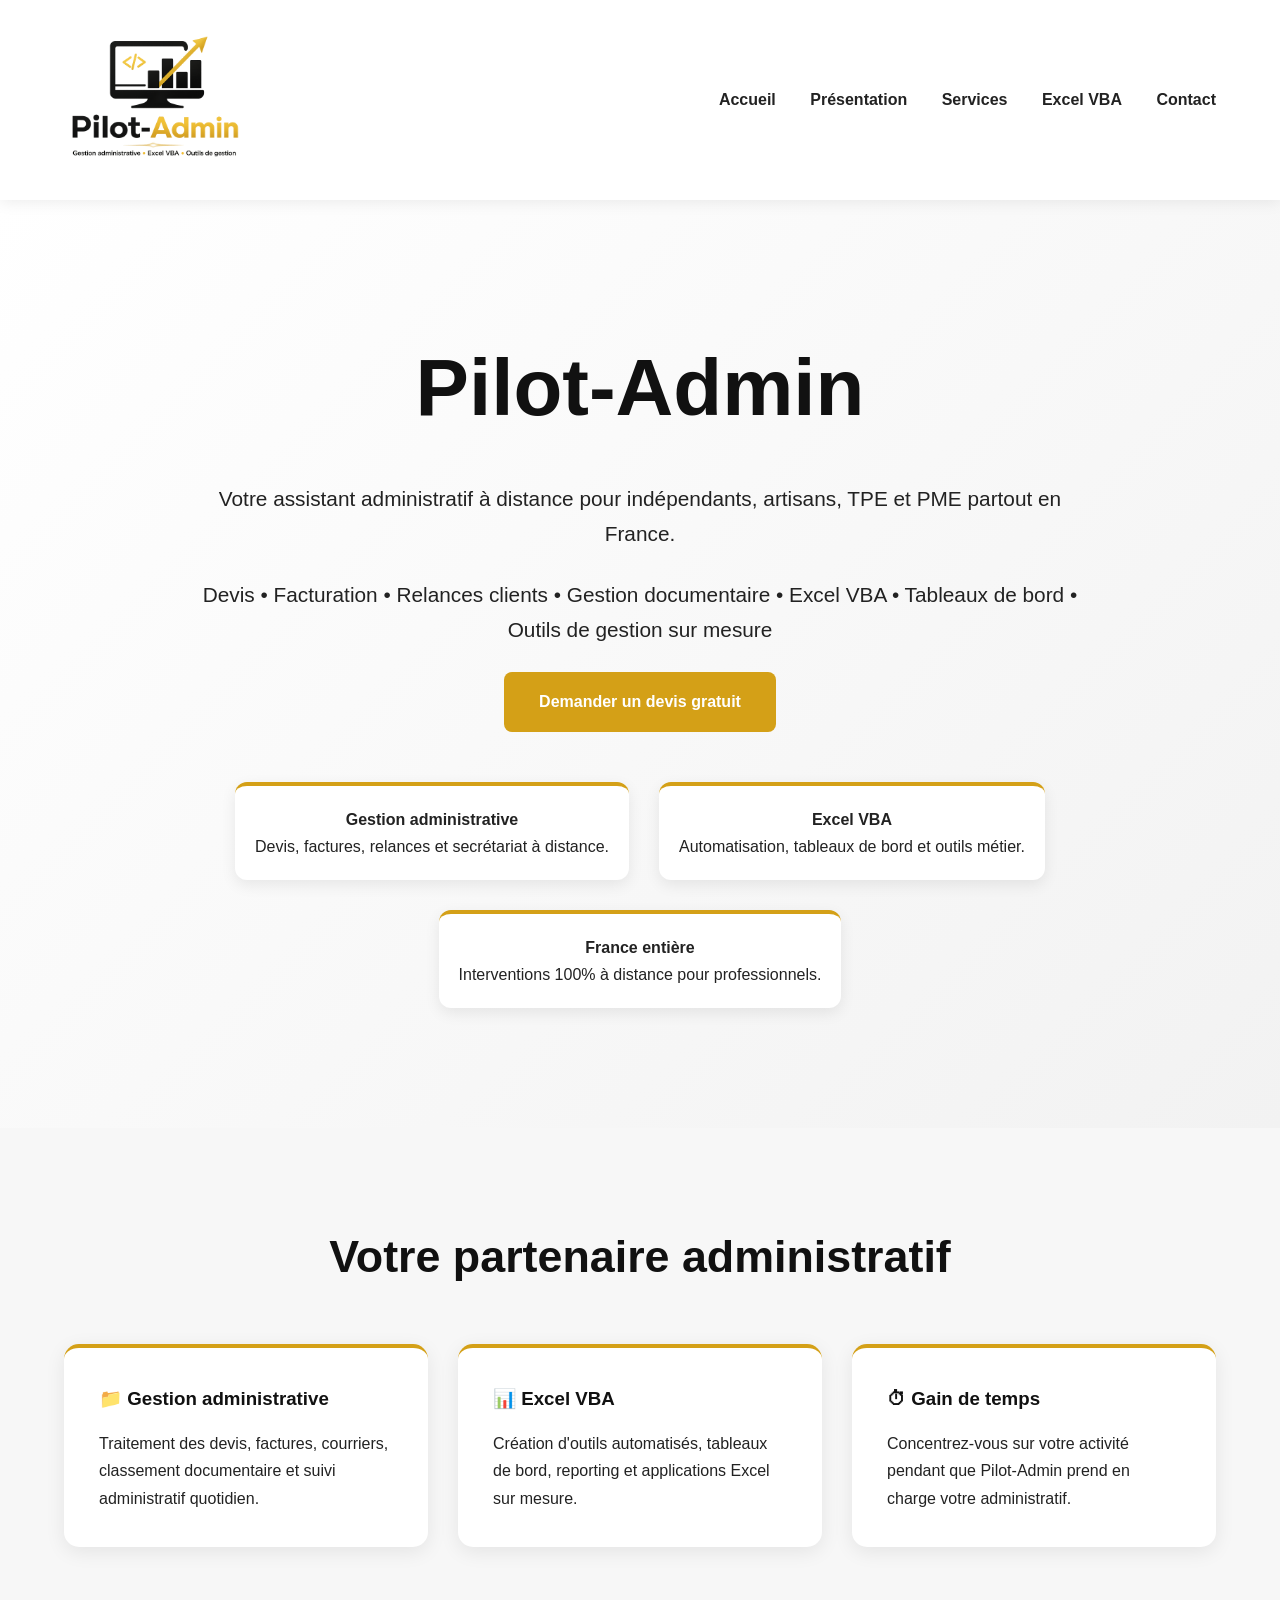
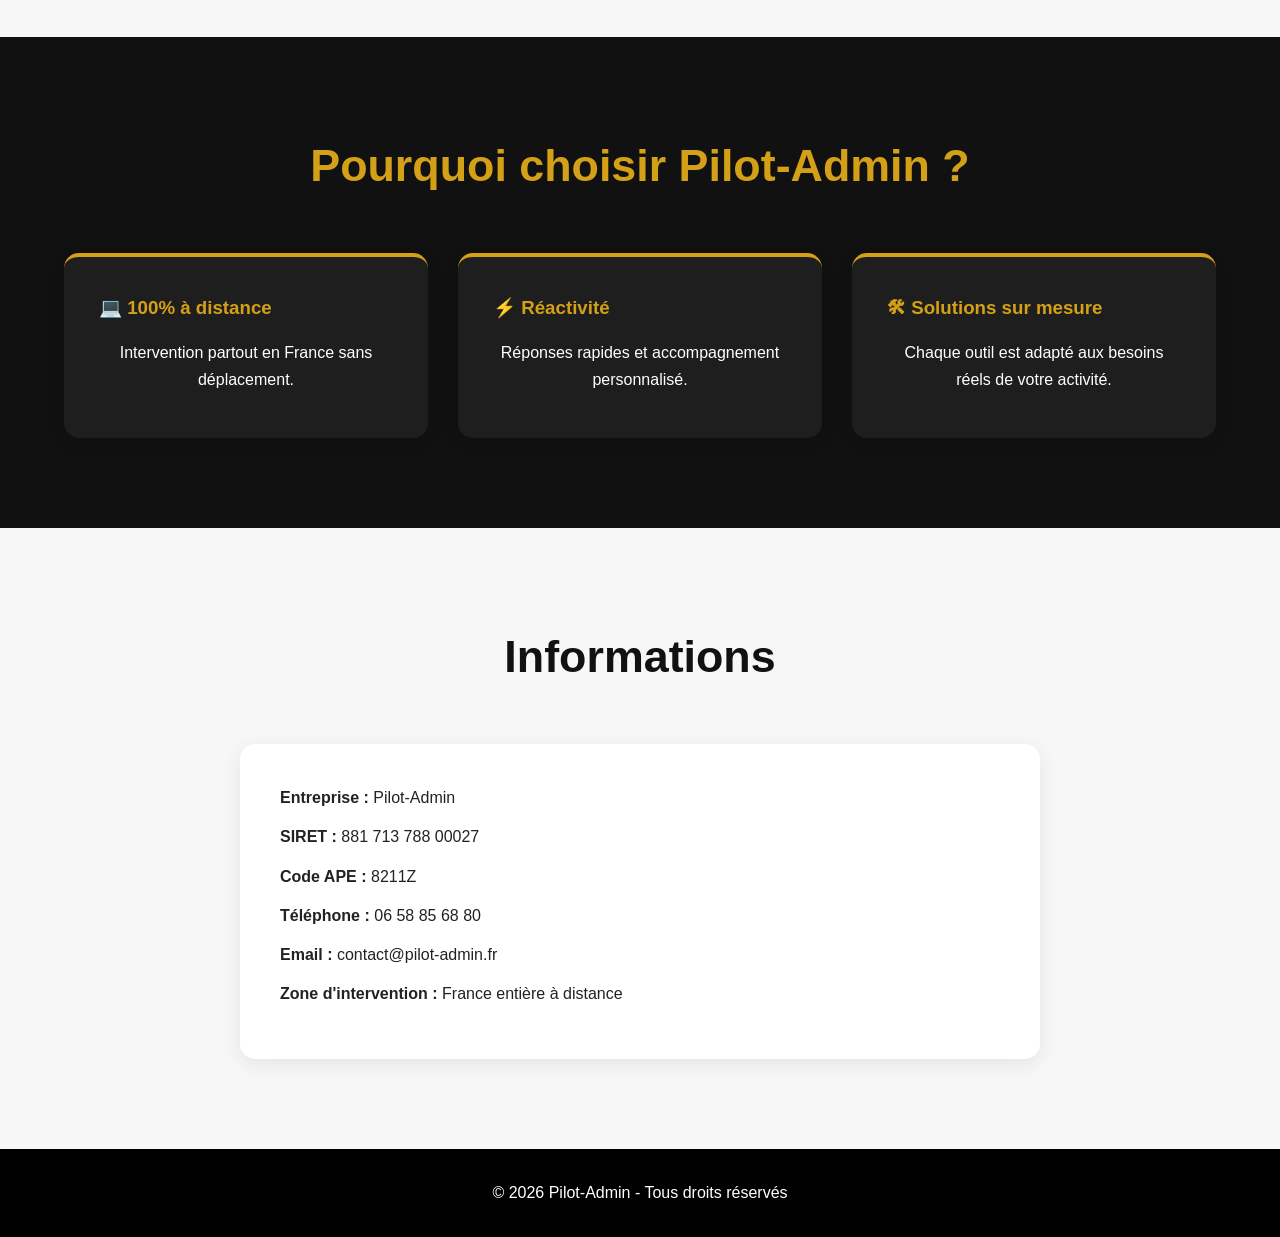
==== commit 06bcbf61: "Update index.html" ====
--- a/index.html
+++ b/index.html
@@ -42,6 +42,25 @@
 <a href="contact.html" class="btn">
 Demander un devis gratuit
 </a>
+
+<div class="hero-features">
+
+<div>
+<strong>Gestion administrative</strong><br>
+Devis, factures, relances et secrétariat à distance.
+</div>
+
+<div>
+<strong>Excel VBA</strong><br>
+Automatisation, tableaux de bord et outils métier.
+</div>
+
+<div>
+<strong>France entière</strong><br>
+Interventions 100% à distance pour professionnels.
+</div>
+
+</div>  
 
 </div>
 </section>
--- a/css/style.css
+++ b/css/style.css
@@ -6,7 +6,7 @@
 }
 
 body{
-background:#f5f5f5;
+background:#f7f7f7;
 color:#222;
 line-height:1.7;
 }
@@ -29,11 +29,11 @@
 display:flex;
 justify-content:space-between;
 align-items:center;
-padding:20px 0;
+padding:10px 0;
 }
 
 .logo{
-height:130px;
+height:180px;
 width:auto;
 }
 
@@ -43,6 +43,7 @@
 margin-left:30px;
 font-weight:600;
 font-size:16px;
+transition:0.3s;
 }
 
 nav a:hover{
@@ -50,7 +51,7 @@
 }
 
 .hero{
-background:linear-gradient(to right,#f8f8f8,#ececec);
+background:linear-gradient(135deg,#ffffff,#f2f2f2);
 padding:120px 20px;
 text-align:center;
 }
@@ -75,10 +76,29 @@
 text-decoration:none;
 font-weight:bold;
 border-radius:8px;
+transition:0.3s;
 }
 
 .btn:hover{
 background:#b88a0d;
+transform:translateY(-2px);
+}
+
+.hero-features{
+display:flex;
+justify-content:center;
+gap:30px;
+margin-top:50px;
+flex-wrap:wrap;
+}
+
+.hero-features div{
+background:white;
+padding:20px;
+border-radius:12px;
+box-shadow:0 5px 15px rgba(0,0,0,0.08);
+min-width:250px;
+border-top:4px solid #d4a017;
 }
 
 section{
@@ -104,6 +124,11 @@
 border-radius:15px;
 box-shadow:0 5px 20px rgba(0,0,0,0.08);
 border-top:4px solid #d4a017;
+transition:0.3s;
+}
+
+.card:hover{
+transform:translateY(-5px);
 }
 
 .card h3{
@@ -117,6 +142,15 @@
 }
 
 .dark h2{
+color:#d4a017;
+}
+
+.dark .card{
+background:#1e1e1e;
+color:white;
+}
+
+.dark .card h3{
 color:#d4a017;
 }
 
@@ -134,6 +168,10 @@
 margin:auto;
 }
 
+.contact-box p{
+margin-bottom:12px;
+}
+
 footer{
 background:#000;
 color:white;
@@ -148,7 +186,7 @@
 }
 
 .logo{
-height:100px;
+height:120px;
 margin-bottom:15px;
 }
 
@@ -162,8 +200,17 @@
 margin:8px 0;
 }
 
+.hero{
+padding:80px 20px;
+}
+
 .hero h1{
 font-size:3rem;
 }
 
-}
+.hero-features{
+flex-direction:column;
+align-items:center;
+}
+
+}
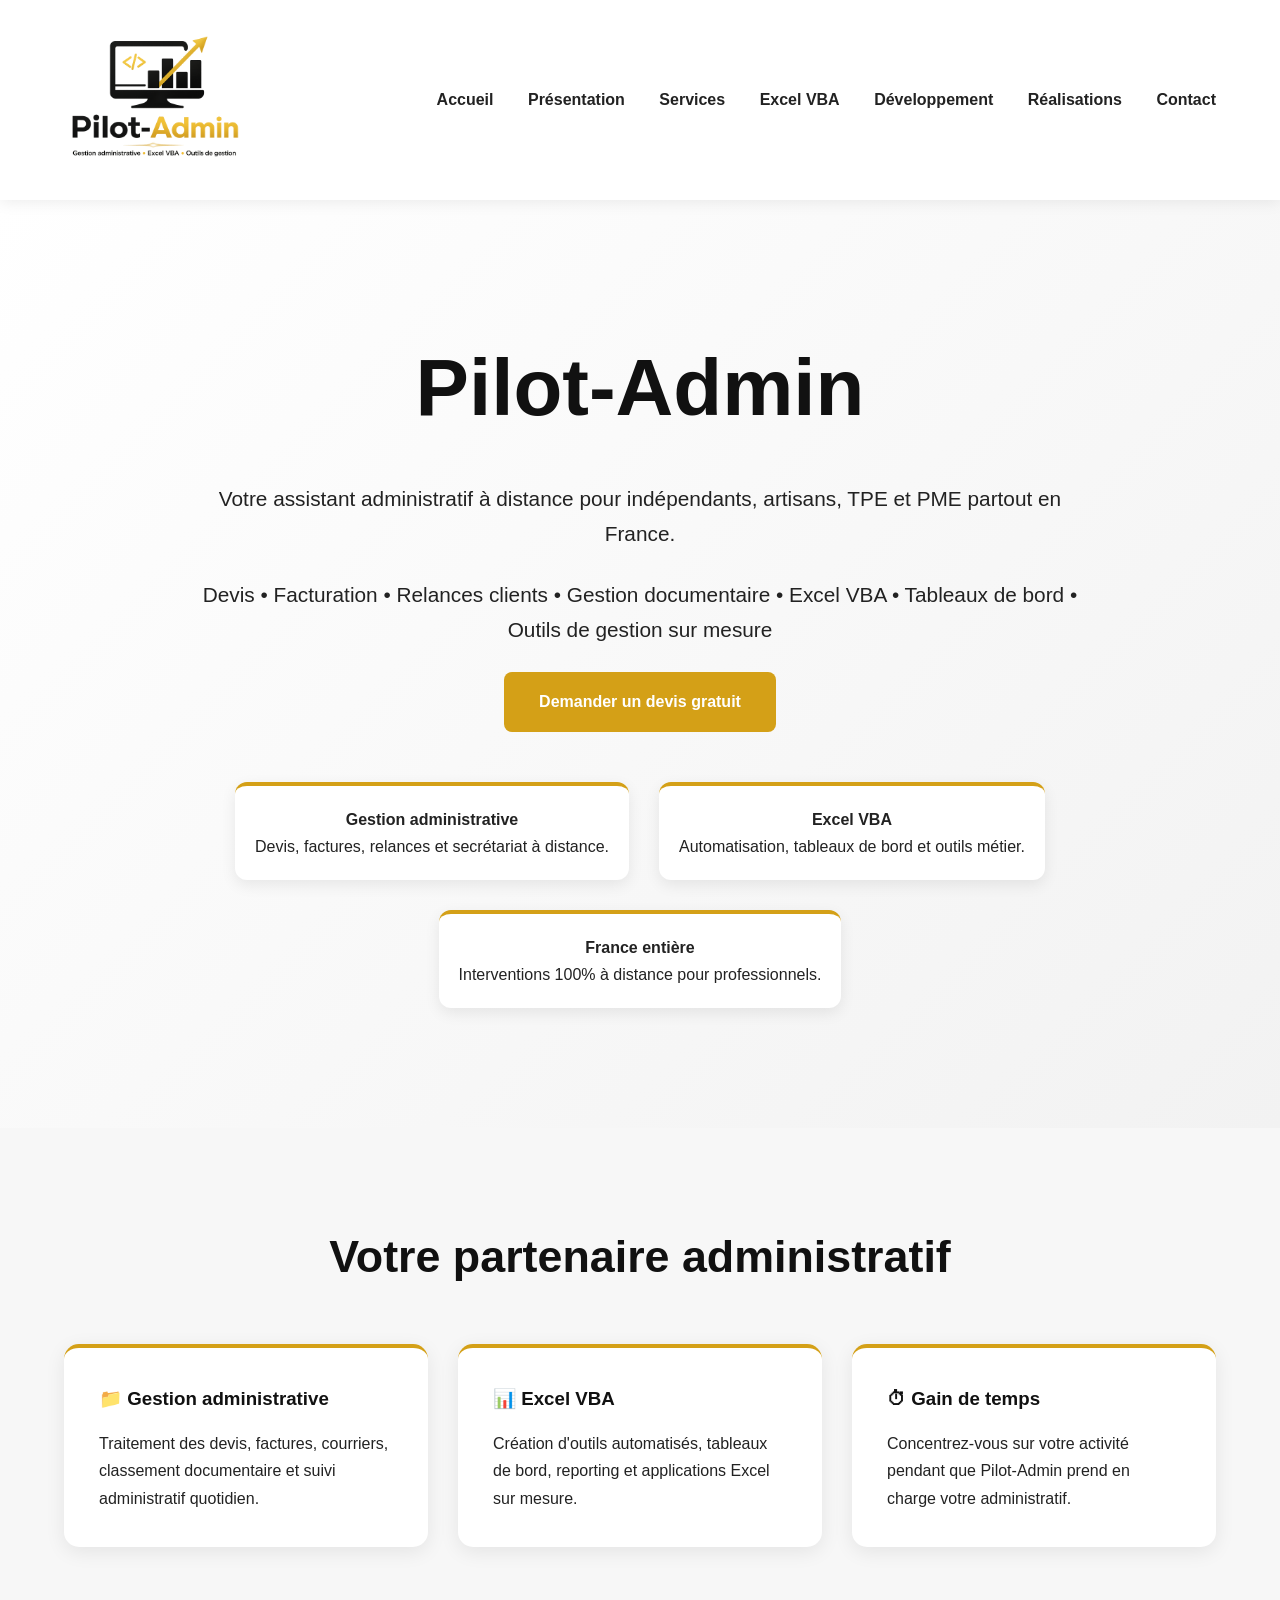
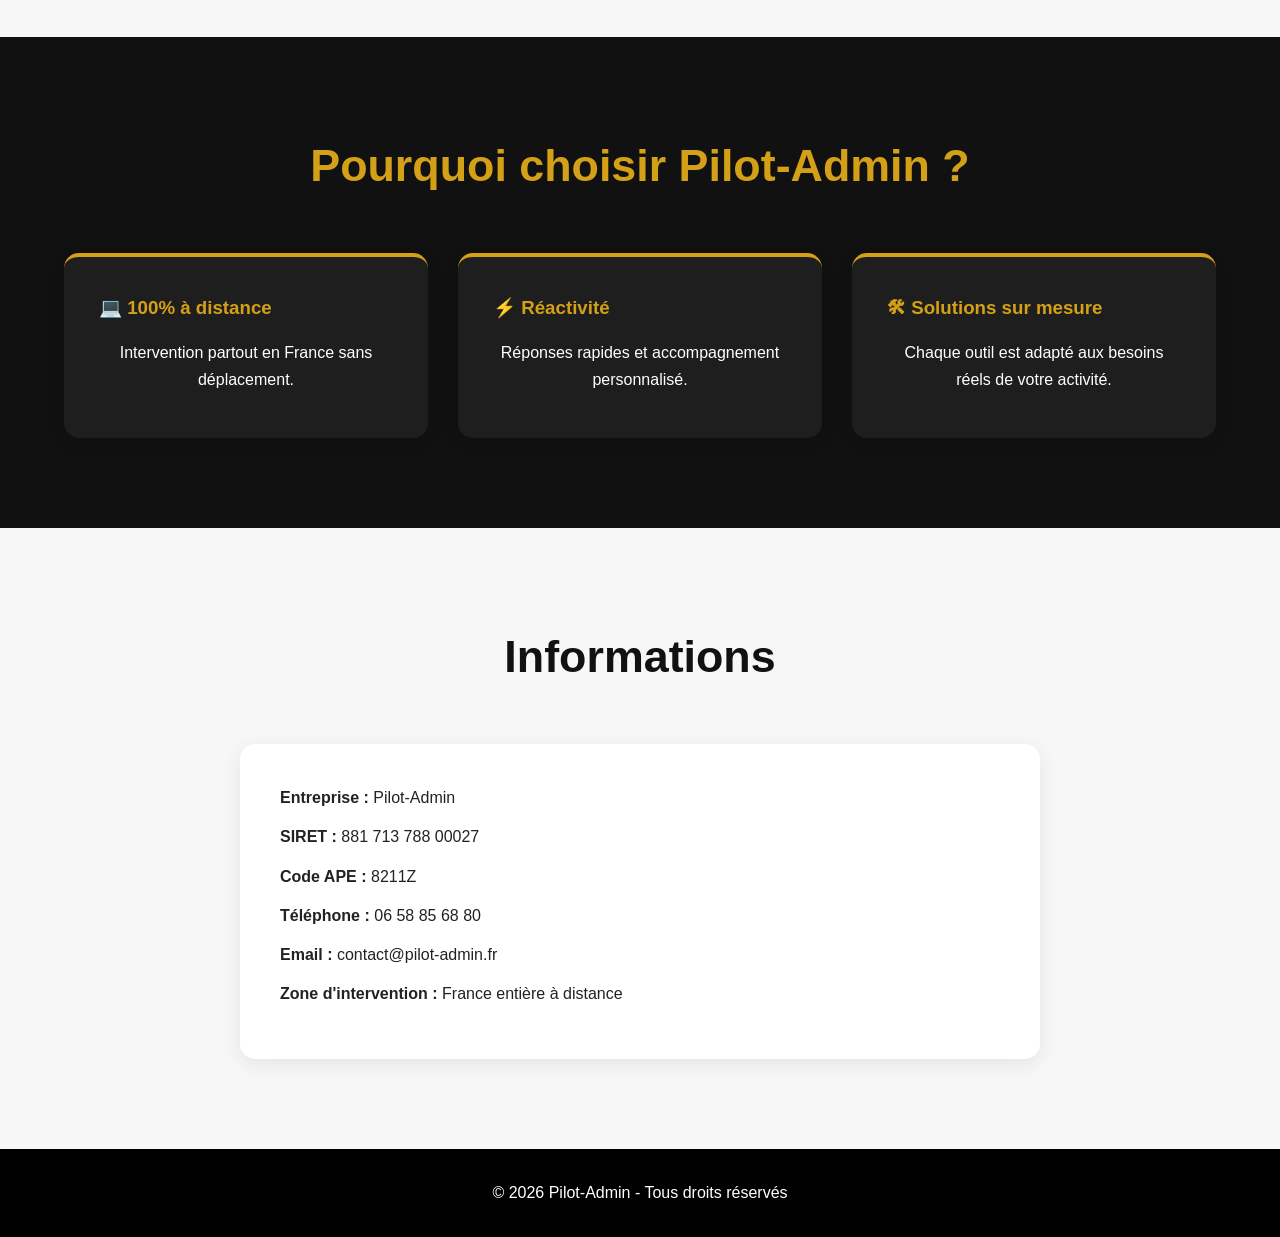
==== commit 8c9875a2: "Update index.html" ====
--- a/index.html
+++ b/index.html
@@ -21,6 +21,8 @@
 <a href="a-propos.html">Présentation</a>
 <a href="services.html">Services</a>
 <a href="excel-vba.html">Excel VBA</a>
+<a href="developpement-outils.html">Développement</a>
+<a href="realisations.html">Réalisations</a>
 <a href="contact.html">Contact</a>
 </nav>
 </div>
